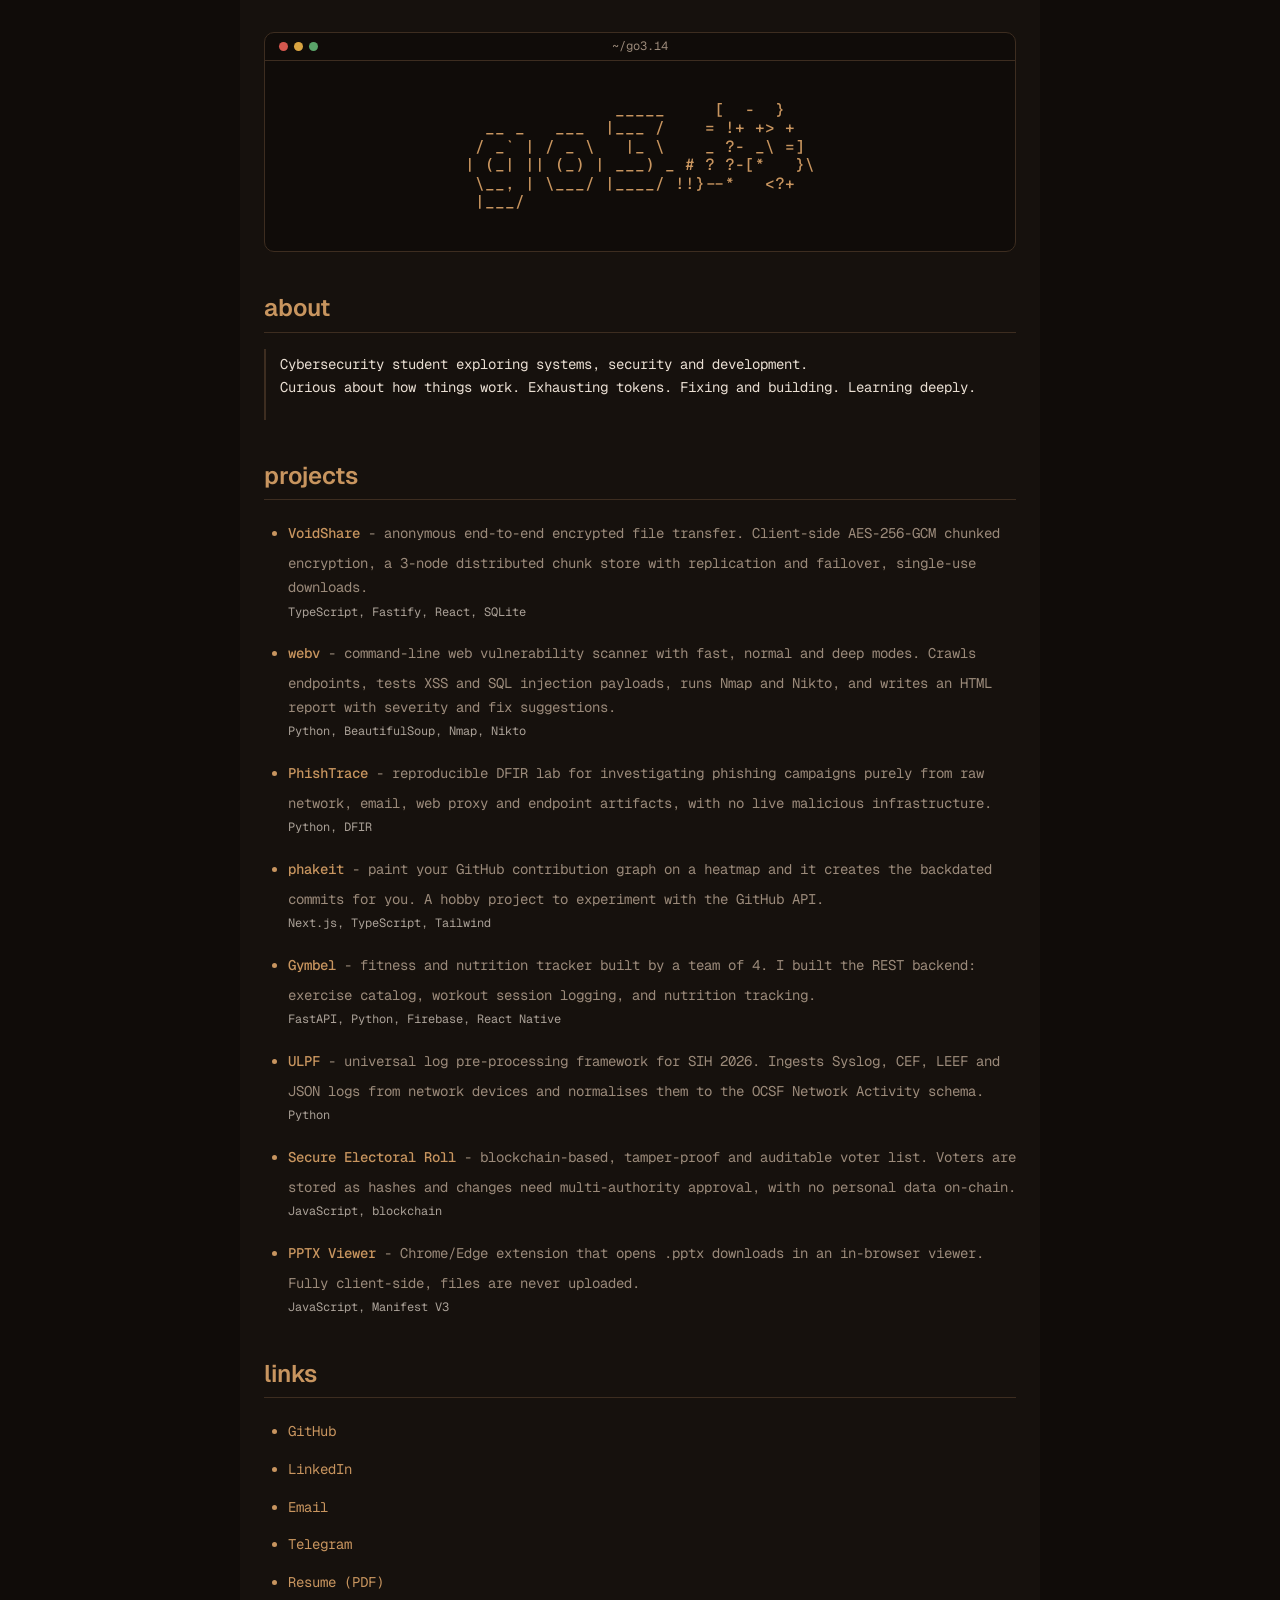
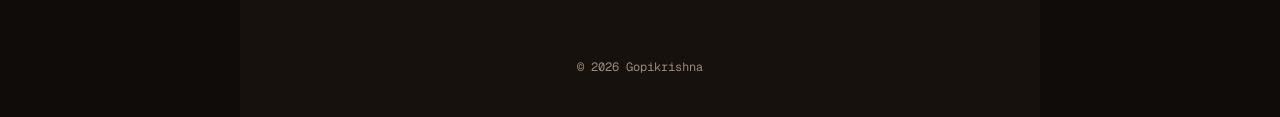
==== index.html @ ccd6d25d "Add downloadable resume" ====
<!DOCTYPE html>
<html lang="en">
<head>
    <meta charset="UTF-8">
    <meta name="viewport" content="width=device-width, initial-scale=1.0">
    <title>Gopikrishna | go3.14</title>
    <meta name="description" content="Gopikrishna, cybersecurity student exploring systems, security and development.">
    <meta property="og:title" content="Gopikrishna | go3.14">
    <meta property="og:description" content="Cybersecurity student. Building things. Learning deeply.">
    <meta property="og:type" content="website">
    <meta name="theme-color" content="#100c09">
    <link rel="icon" type="image/svg+xml" href="favicon.svg?v=4">
    <link rel="preconnect" href="https://fonts.googleapis.com">
    <link rel="preconnect" href="https://fonts.gstatic.com" crossorigin>
    <link rel="stylesheet" href="https://fonts.googleapis.com/css2?family=Geist:wght@400;600&family=Geist+Mono:wght@400;500&display=swap">
    <link rel="stylesheet" href="style.css?v=19">
</head>
<body>
    <main id="top">
        <!-- TODO: swap the ASCII art for <img src="avatar.png" alt="Gopikrishna"> if you want a photo -->
        <div class="banner">
            <div class="bar"><span class="dots" aria-hidden="true"><i></i><i></i><i></i></span><span class="title">~/go3.14</span></div>
            <div class="screen">
            <pre class="ascii" id="art" role="img" aria-label="go3.14">               _____     _  _  _
  __ _   ___  |___ /    / || || |
 / _` | / _ \   |_ \    | || || |_
| (_| || (_) | ___) | _ | ||__   _|
 \__, | \___/ |____/ (_)|_|   |_|
 |___/</pre>
            </div>
        </div>

        <h2>about</h2>
        <blockquote>
            <p>Cybersecurity student exploring systems, security and development.<br>Curious about how things work. Exhausting tokens. Fixing and building. Learning deeply.</p>
        </blockquote>

        <h2>projects</h2>
        <ul class="projects">
            <li>
                <a href="https://github.com/go3-14/DSFS" target="_blank" rel="noopener">VoidShare</a>
                <span class="dim">- anonymous end-to-end encrypted file transfer. Client-side AES-256-GCM chunked encryption, a 3-node distributed chunk store with replication and failover, single-use downloads.</span>
                <span class="stack">TypeScript, Fastify, React, SQLite</span>
            </li>
            <li>
                <a href="https://github.com/go3-14/webv" target="_blank" rel="noopener">webv</a>
                <span class="dim">- command-line web vulnerability scanner with fast, normal and deep modes. Crawls endpoints, tests XSS and SQL injection payloads, runs Nmap and Nikto, and writes an HTML report with severity and fix suggestions.</span>
                <span class="stack">Python, BeautifulSoup, Nmap, Nikto</span>
            </li>
            <li>
                <a href="https://github.com/go3-14/phishtrace" target="_blank" rel="noopener">PhishTrace</a>
                <span class="dim">- reproducible DFIR lab for investigating phishing campaigns purely from raw network, email, web proxy and endpoint artifacts, with no live malicious infrastructure.</span>
                <span class="stack">Python, DFIR</span>
            </li>
            <li>
                <a href="https://phakeit.vercel.app" target="_blank" rel="noopener">phakeit</a>
                <span class="dim">- paint your GitHub contribution graph on a heatmap and it creates the backdated commits for you. A hobby project to experiment with the GitHub API.</span>
                <span class="stack">Next.js, TypeScript, Tailwind</span>
            </li>
            <li>
                <a href="https://gymbel.vercel.app/" target="_blank" rel="noopener">Gymbel</a>
                <span class="dim">- fitness and nutrition tracker built by a team of 4. I built the REST backend: exercise catalog, workout session logging, and nutrition tracking.</span>
                <span class="stack">FastAPI, Python, Firebase, React Native</span>
            </li>
            <li>
                <a href="https://github.com/go3-14/ulpf" target="_blank" rel="noopener">ULPF</a>
                <span class="dim">- universal log pre-processing framework for SIH 2026. Ingests Syslog, CEF, LEEF and JSON logs from network devices and normalises them to the OCSF Network Activity schema.</span>
                <span class="stack">Python</span>
            </li>
            <li>
                <a href="https://github.com/go3-14/secure_vote" target="_blank" rel="noopener">Secure Electoral Roll</a>
                <span class="dim">- blockchain-based, tamper-proof and auditable voter list. Voters are stored as hashes and changes need multi-authority approval, with no personal data on-chain.</span>
                <span class="stack">JavaScript, blockchain</span>
            </li>
            <li>
                <a href="https://github.com/go3-14/pptx_viewer_extension" target="_blank" rel="noopener">PPTX Viewer</a>
                <span class="dim">- Chrome/Edge extension that opens .pptx downloads in an in-browser viewer. Fully client-side, files are never uploaded.</span>
                <span class="stack">JavaScript, Manifest V3</span>
            </li>
        </ul>

        <h2>links</h2>
        <ul class="links">
            <li><a href="https://github.com/go3-14" target="_blank" rel="noopener">GitHub</a></li>
            <li><a href="https://www.linkedin.com/in/gopikrishna-gopakumaran-558706375/" target="_blank" rel="noopener">LinkedIn</a></li>
            <li><a href="mailto:gkgopi.dev@gmail.com">Email</a></li>
            <li><a href="https://t.me/go4_14" target="_blank" rel="noopener">Telegram</a></li>
            <li><a href="resume.pdf" download="Gopikrishna_Gopakumaran_Resume.pdf">Resume (PDF)</a></li>
        </ul>
    </main>

    <footer>&copy; <span id="yr">2026</span> Gopikrishna</footer>
    <script src="script.js?v=19"></script>
</body>
</html>
---- style.css ----
:root {
    --bg: #100c09;
    --panel: #16110d;
    --fg: #eadfd3;
    --muted: #9b8a7a;
    --purple: #c8955f;
    --rule: #3d2d20;
    --sans: "Geist", system-ui, -apple-system, "Segoe UI", sans-serif;
    --mono: "Geist Mono", ui-monospace, Consolas, monospace;
}

* { box-sizing: border-box; }

body {
    margin: 0;
    min-height: 100svh;
    background: var(--bg);
    color: var(--fg);
    font: 14px/1.7 var(--mono);
    -webkit-font-smoothing: antialiased;
    -webkit-text-size-adjust: 100%;
}

main {
    max-width: 800px;
    margin: 0 auto;
    padding: 32px 24px 24px;
    background: var(--panel);
    min-height: 100svh;
}

a { color: var(--purple); text-decoration: none; }
a:hover { text-decoration: underline; text-underline-offset: 3px; }
a:focus-visible { outline: 2px solid var(--purple); outline-offset: 3px; border-radius: 3px; }

.banner {
    border: 1px solid var(--rule);
    border-radius: 10px;
    overflow: hidden;
    background: var(--bg);
}

.bar {
    position: relative;
    display: flex;
    align-items: center;
    padding: 9px 14px;
    border-bottom: 1px solid var(--rule);
    font-size: 12px;
    color: var(--muted);
}
.dots { display: flex; gap: 6px; }
.dots i { width: 9px; height: 9px; border-radius: 50%; background: #d4574e; }
.dots i:nth-child(2) { background: #d9a441; }
.dots i:nth-child(3) { background: #5aa469; }
.title { position: absolute; left: 50%; transform: translateX(-50%); }

.screen { display: grid; place-items: center; padding: 40px 16px; }

.ascii {
    margin: 0;
    font: 500 clamp(0.55rem, 3.3vw, 1rem)/1.15 var(--mono);
    color: var(--purple);
    white-space: pre;
}

h2 {
    font: 600 1.5rem/1.3 var(--sans);
    color: var(--purple);
    margin: 40px 0 16px;
    padding-bottom: 8px;
    border-bottom: 1px solid var(--rule);
}

p, ul { margin: 0 0 16px; }

blockquote {
    margin: 0 0 16px;
    padding: 4px 0 4px 14px;
    border-left: 2px solid var(--rule);
}

ul { padding-left: 24px; }
li::marker { color: var(--purple); }
.dim { color: var(--muted); }
.projects li { margin-bottom: 14px; }
.projects a { font-weight: 500; }
.stack { display: block; margin-top: 2px; font-size: 12px; color: var(--fg); opacity: 0.7; }

footer { max-width: 800px; margin: 0 auto; padding: 16px 24px 40px; color: var(--muted); font-size: 12px; text-align: center; background: var(--panel); }

.links li a, .projects li > a { display: inline-block; padding: 6px 0; }
.links li { margin-bottom: 2px; }
p, li, .dim { overflow-wrap: anywhere; }

@media (max-width: 600px) {
    main { padding: 20px 16px 16px; }
    .screen { padding: 28px 8px; }
    h2 { font-size: 1.3rem; margin-top: 32px; }
    ul { padding-left: 20px; }
    .links li a { padding: 10px 0; }
    footer { padding: 12px 16px 32px; }
}
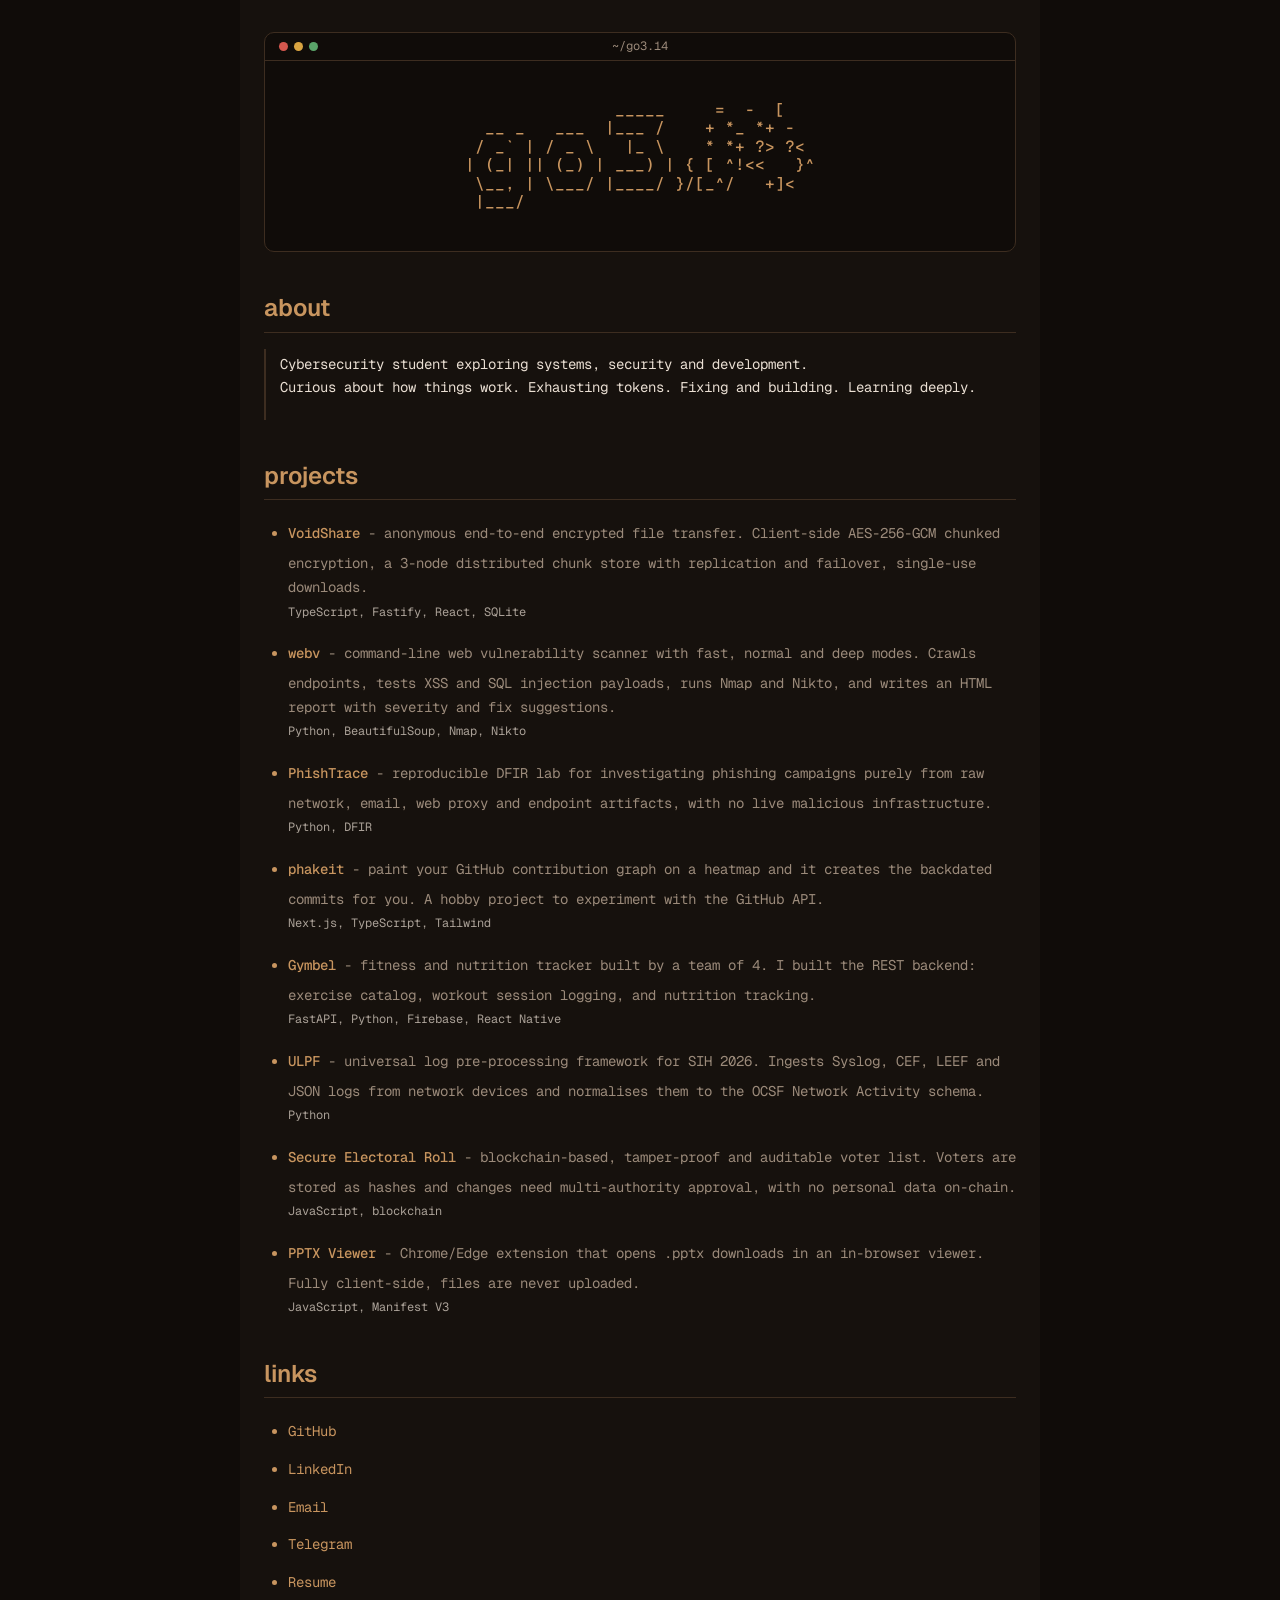
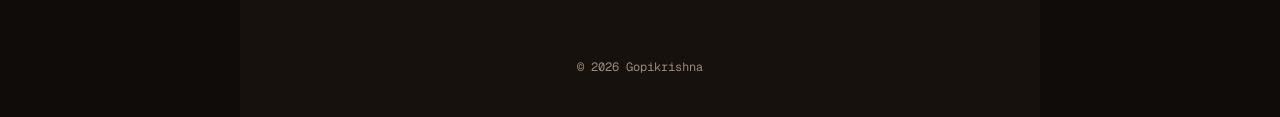
==== commit 44b21a25: "Merge pull request #9 from go3-14/docs-theme Make mobile friendly: bigger tap targets and art, tight" ====
--- a/index.html
+++ b/index.html
@@ -13,7 +13,7 @@
     <link rel="preconnect" href="https://fonts.googleapis.com">
     <link rel="preconnect" href="https://fonts.gstatic.com" crossorigin>
     <link rel="stylesheet" href="https://fonts.googleapis.com/css2?family=Geist:wght@400;600&family=Geist+Mono:wght@400;500&display=swap">
-    <link rel="stylesheet" href="style.css?v=19">
+    <link rel="stylesheet" href="style.css?v=18">
 </head>
 <body>
     <main id="top">
@@ -85,11 +85,12 @@
             <li><a href="https://www.linkedin.com/in/gopikrishna-gopakumaran-558706375/" target="_blank" rel="noopener">LinkedIn</a></li>
             <li><a href="mailto:gkgopi.dev@gmail.com">Email</a></li>
             <li><a href="https://t.me/go4_14" target="_blank" rel="noopener">Telegram</a></li>
-            <li><a href="resume.pdf" download="Gopikrishna_Gopakumaran_Resume.pdf">Resume (PDF)</a></li>
+            <!-- TODO: add resume.pdf to the repo, or delete this line -->
+            <li><a href="resume.pdf" target="_blank" rel="noopener">Resume</a></li>
         </ul>
     </main>
 
     <footer>&copy; <span id="yr">2026</span> Gopikrishna</footer>
-    <script src="script.js?v=19"></script>
+    <script src="script.js?v=18"></script>
 </body>
 </html>
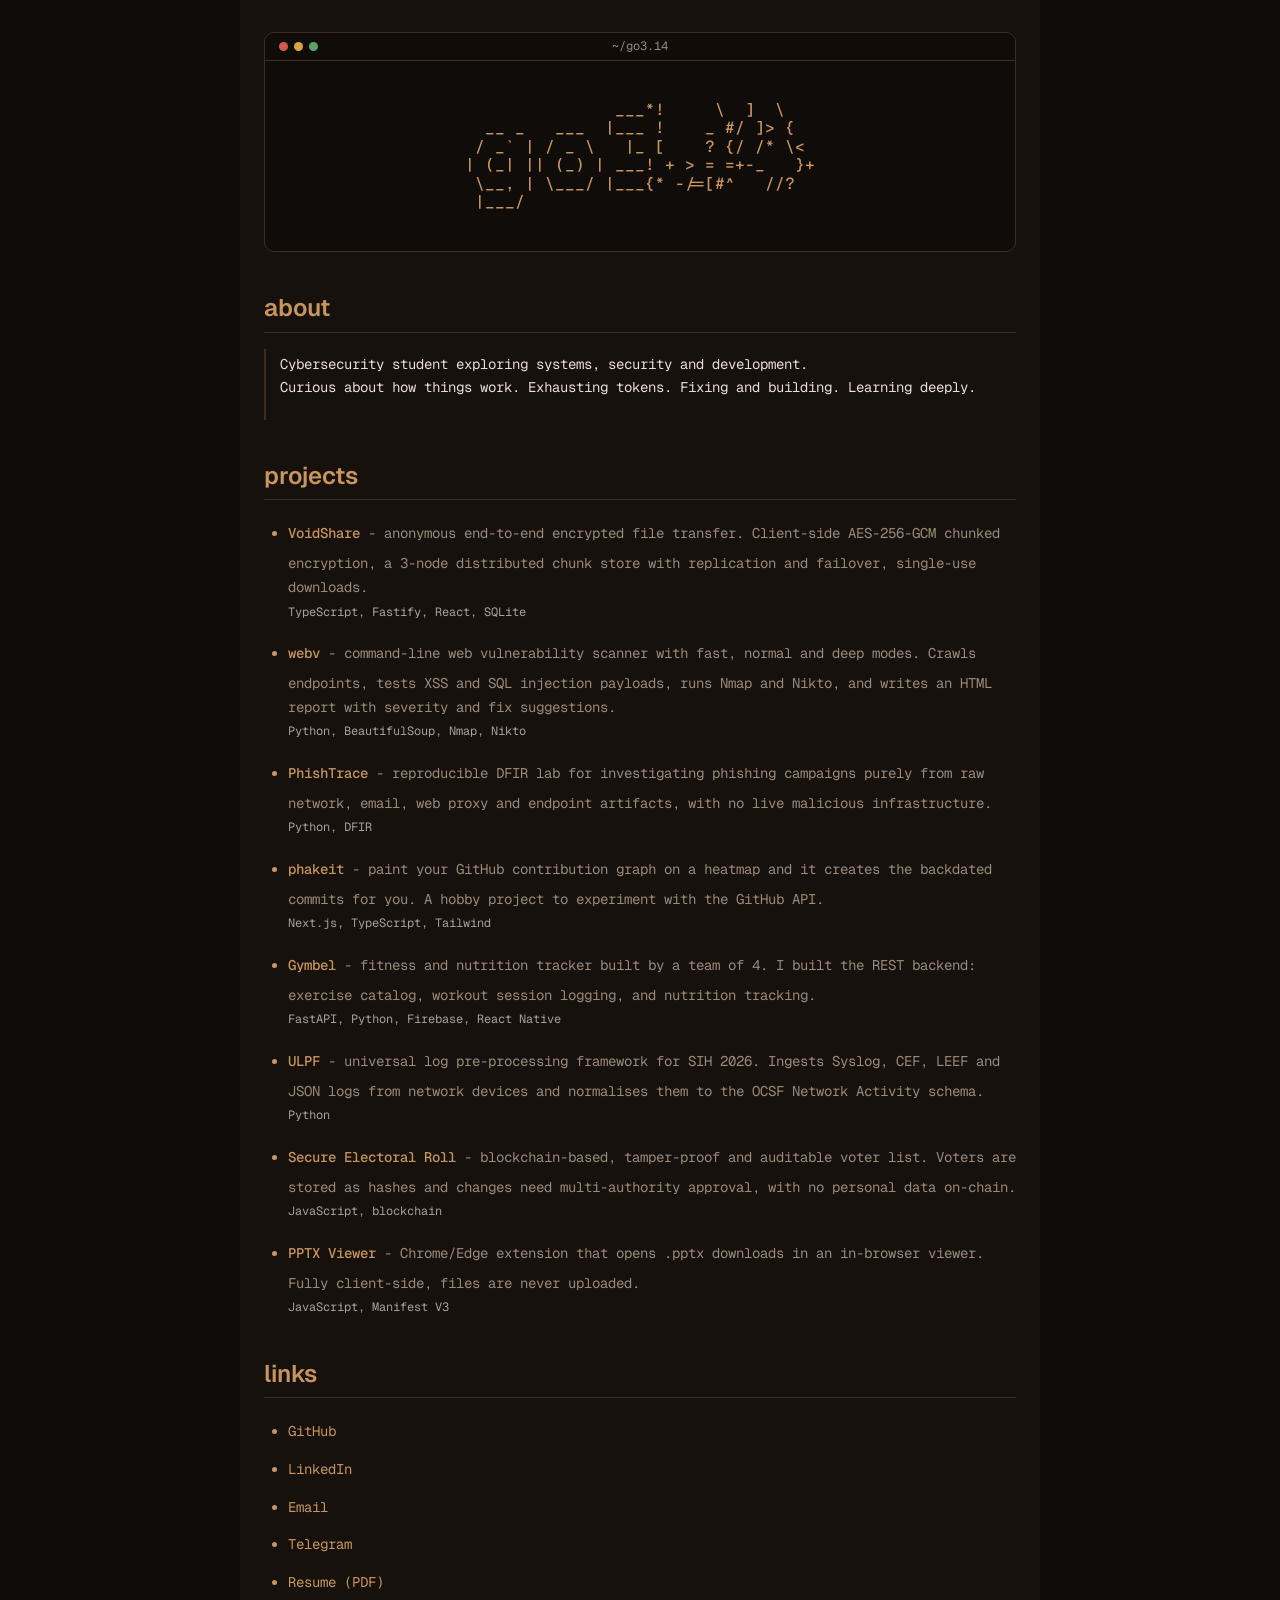
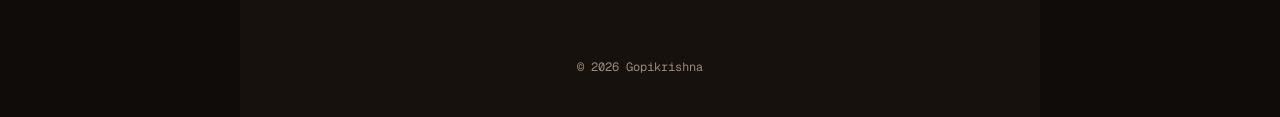
==== commit e3d58c76: "Replace resume with cleaned one-page version" ====
--- a/index.html
+++ b/index.html
@@ -13,7 +13,7 @@
     <link rel="preconnect" href="https://fonts.googleapis.com">
     <link rel="preconnect" href="https://fonts.gstatic.com" crossorigin>
     <link rel="stylesheet" href="https://fonts.googleapis.com/css2?family=Geist:wght@400;600&family=Geist+Mono:wght@400;500&display=swap">
-    <link rel="stylesheet" href="style.css?v=18">
+    <link rel="stylesheet" href="style.css?v=20">
 </head>
 <body>
     <main id="top">
@@ -85,12 +85,11 @@
             <li><a href="https://www.linkedin.com/in/gopikrishna-gopakumaran-558706375/" target="_blank" rel="noopener">LinkedIn</a></li>
             <li><a href="mailto:gkgopi.dev@gmail.com">Email</a></li>
             <li><a href="https://t.me/go4_14" target="_blank" rel="noopener">Telegram</a></li>
-            <!-- TODO: add resume.pdf to the repo, or delete this line -->
-            <li><a href="resume.pdf" target="_blank" rel="noopener">Resume</a></li>
+            <li><a href="resume.pdf" download="Gopikrishna_Gopakumaran_Resume.pdf">Resume (PDF)</a></li>
         </ul>
     </main>
 
     <footer>&copy; <span id="yr">2026</span> Gopikrishna</footer>
-    <script src="script.js?v=18"></script>
+    <script src="script.js?v=20"></script>
 </body>
 </html>
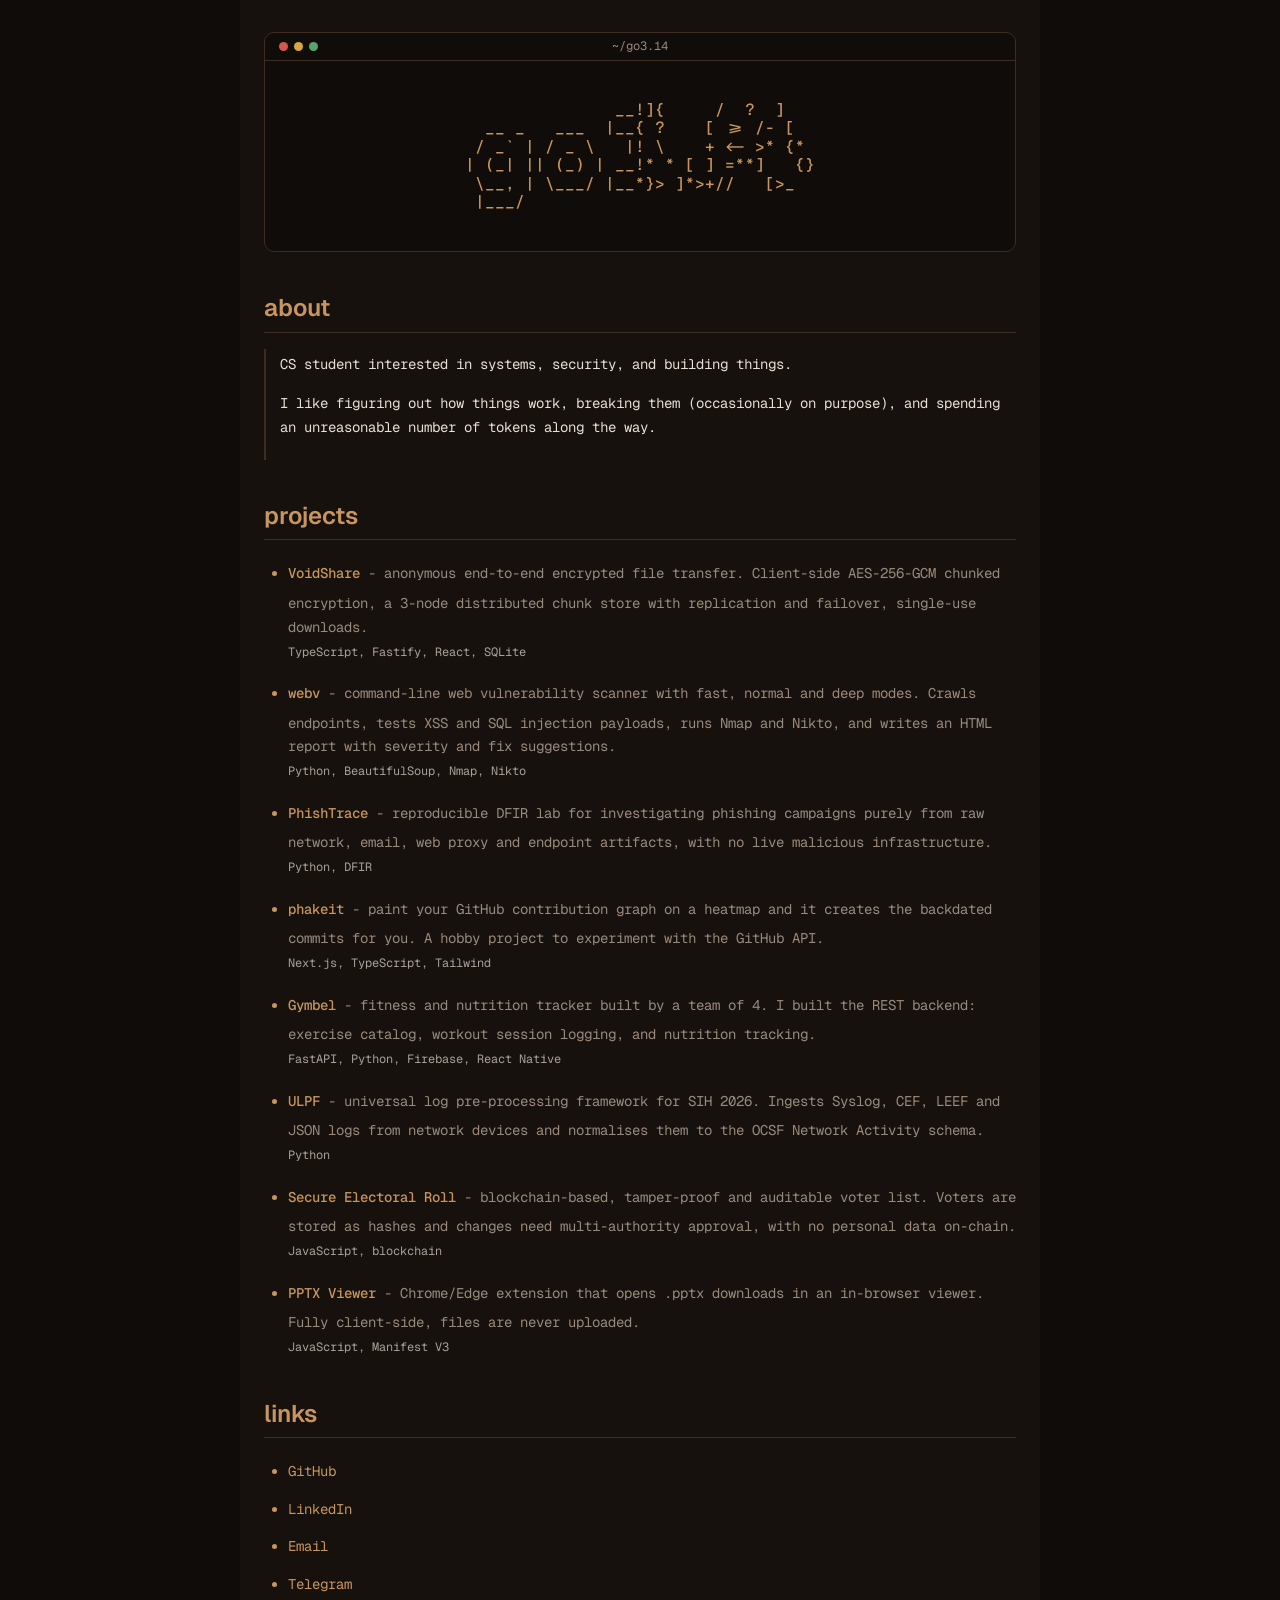
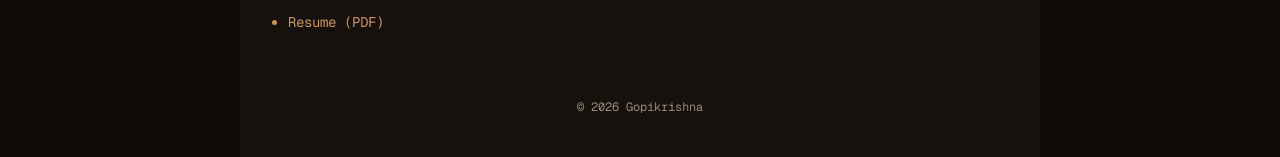
==== commit 517de761: "Update about text" ====
--- a/index.html
+++ b/index.html
@@ -13,7 +13,7 @@
     <link rel="preconnect" href="https://fonts.googleapis.com">
     <link rel="preconnect" href="https://fonts.gstatic.com" crossorigin>
     <link rel="stylesheet" href="https://fonts.googleapis.com/css2?family=Geist:wght@400;600&family=Geist+Mono:wght@400;500&display=swap">
-    <link rel="stylesheet" href="style.css?v=20">
+    <link rel="stylesheet" href="style.css?v=21">
 </head>
 <body>
     <main id="top">
@@ -32,7 +32,8 @@
 
         <h2>about</h2>
         <blockquote>
-            <p>Cybersecurity student exploring systems, security and development.<br>Curious about how things work. Exhausting tokens. Fixing and building. Learning deeply.</p>
+            <p>CS student interested in systems, security, and building things.</p>
+            <p>I like figuring out how things work, breaking them (occasionally on purpose), and spending an unreasonable number of tokens along the way.</p>
         </blockquote>
 
         <h2>projects</h2>
@@ -90,6 +91,6 @@
     </main>
 
     <footer>&copy; <span id="yr">2026</span> Gopikrishna</footer>
-    <script src="script.js?v=20"></script>
+    <script src="script.js?v=21"></script>
 </body>
 </html>
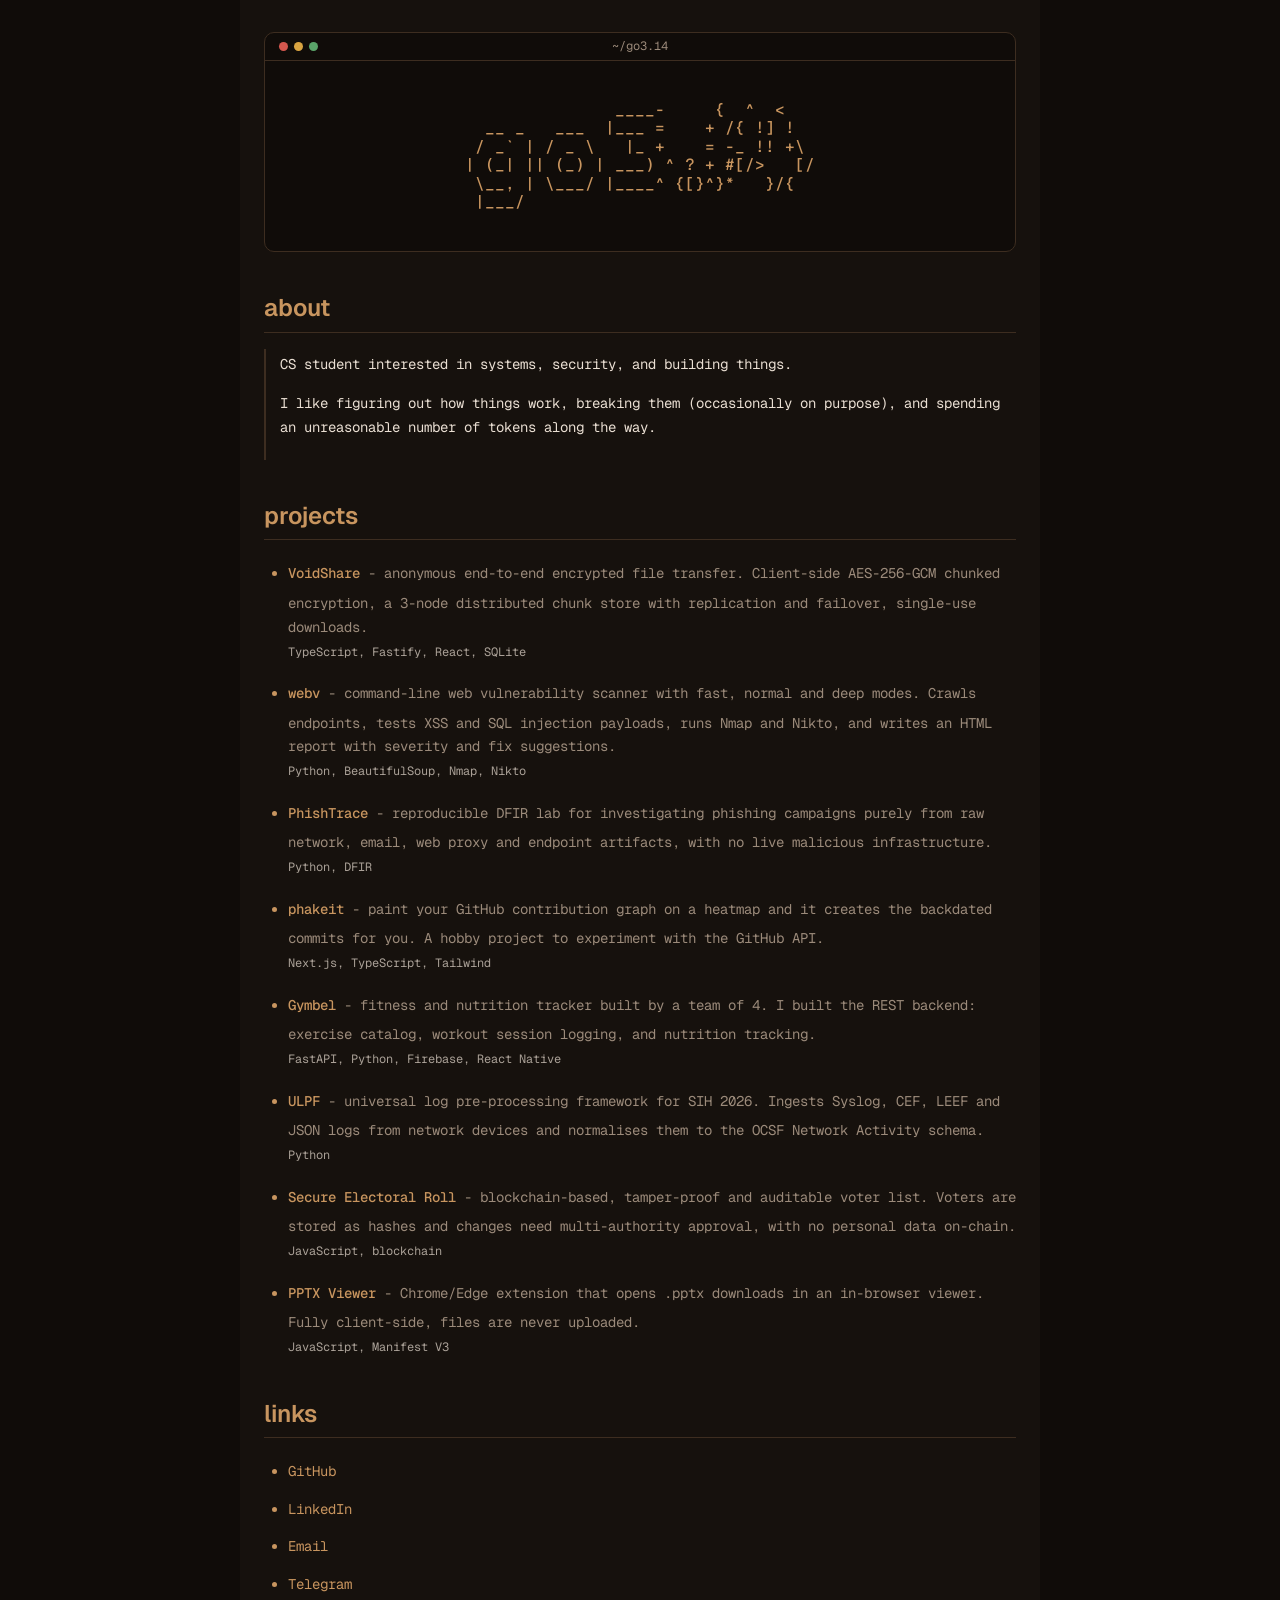
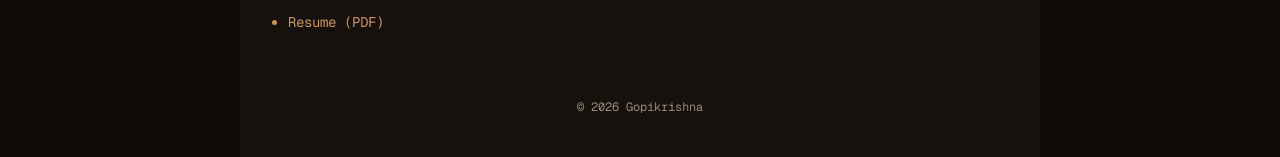
==== commit 6af932a8: "Play a short scramble when reduced motion is on" ====
--- a/index.html
+++ b/index.html
@@ -13,7 +13,7 @@
     <link rel="preconnect" href="https://fonts.googleapis.com">
     <link rel="preconnect" href="https://fonts.gstatic.com" crossorigin>
     <link rel="stylesheet" href="https://fonts.googleapis.com/css2?family=Geist:wght@400;600&family=Geist+Mono:wght@400;500&display=swap">
-    <link rel="stylesheet" href="style.css?v=21">
+    <link rel="stylesheet" href="style.css?v=22">
 </head>
 <body>
     <main id="top">
@@ -91,6 +91,6 @@
     </main>
 
     <footer>&copy; <span id="yr">2026</span> Gopikrishna</footer>
-    <script src="script.js?v=21"></script>
+    <script src="script.js?v=22"></script>
 </body>
 </html>
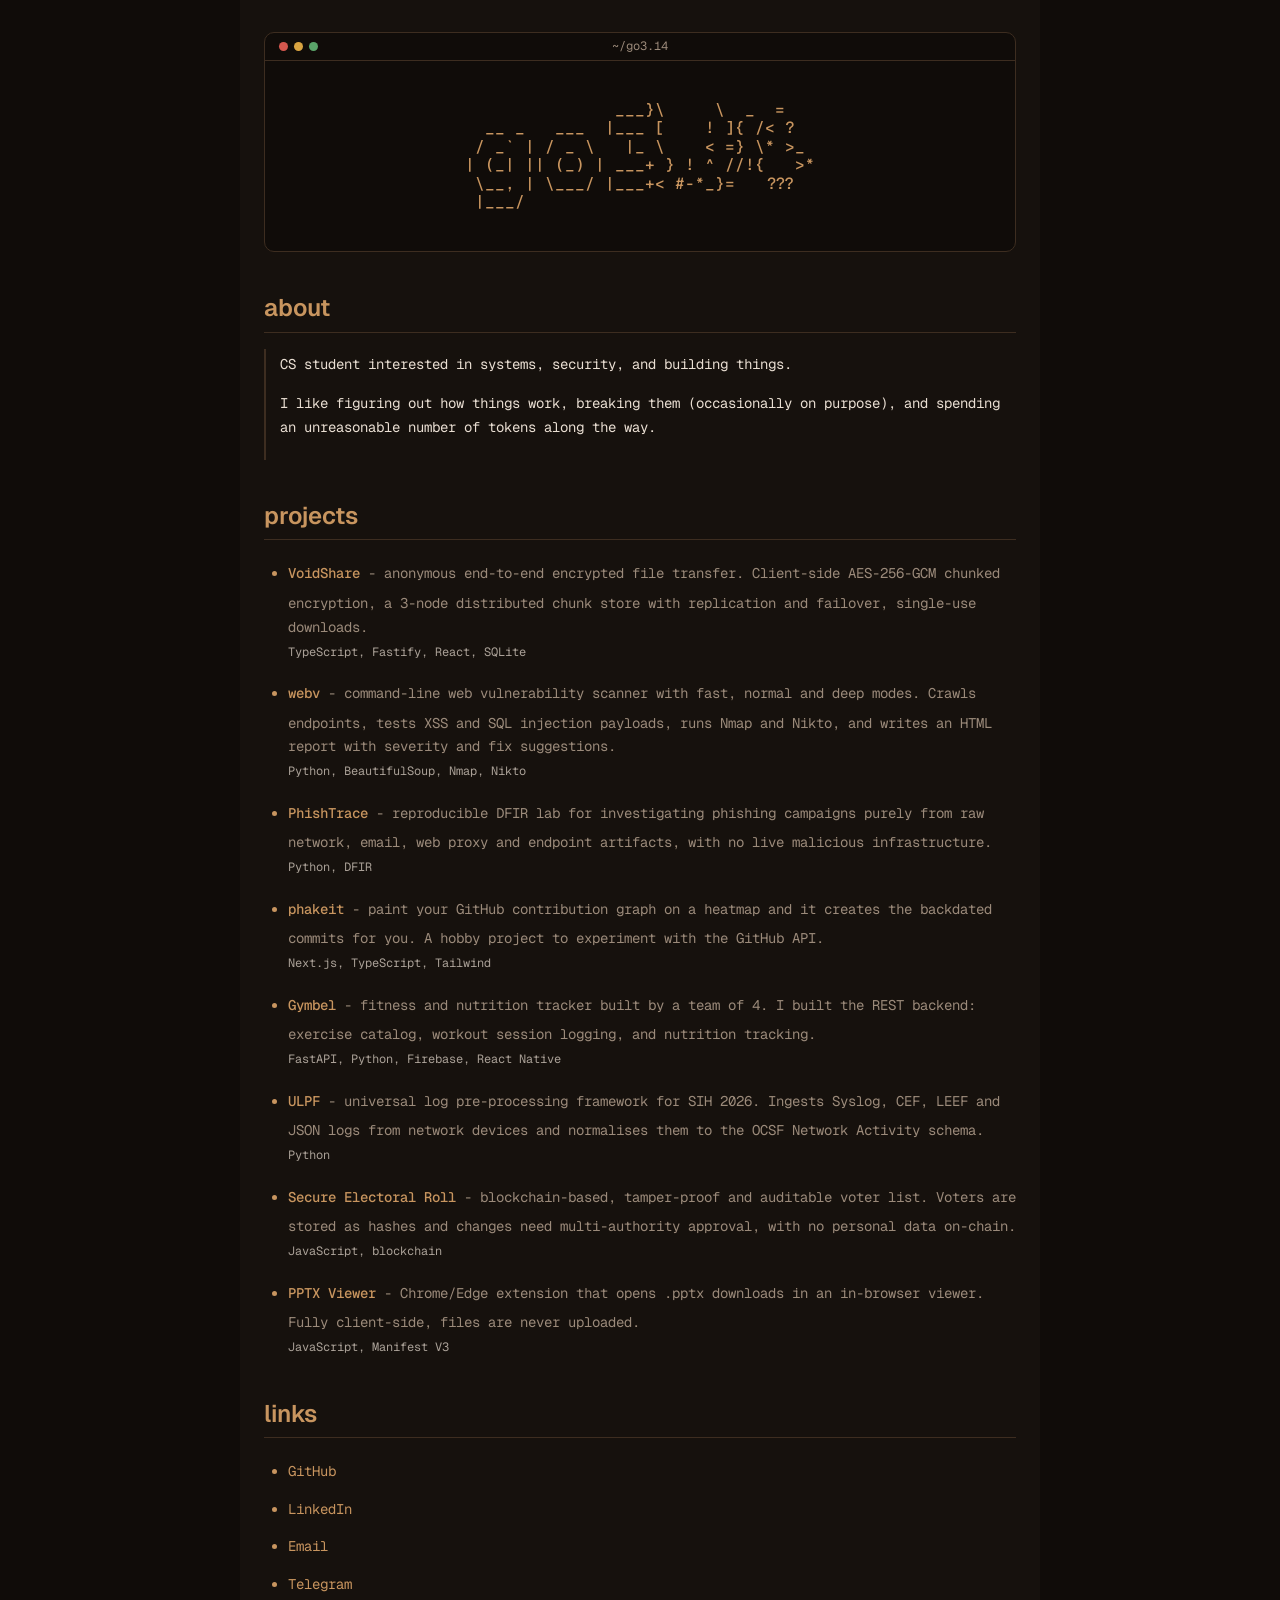
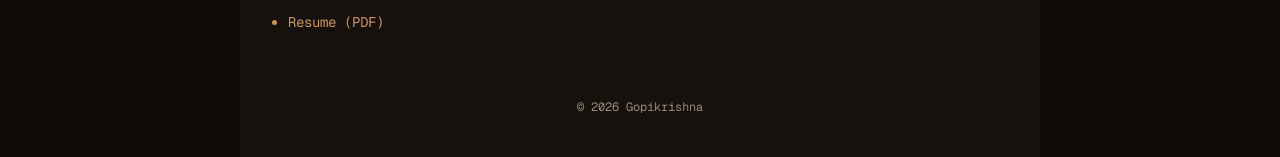
==== commit 9b5f4b3a: "Always play the full scramble, ignore reduced motion" ====
--- a/index.html
+++ b/index.html
@@ -13,7 +13,7 @@
     <link rel="preconnect" href="https://fonts.googleapis.com">
     <link rel="preconnect" href="https://fonts.gstatic.com" crossorigin>
     <link rel="stylesheet" href="https://fonts.googleapis.com/css2?family=Geist:wght@400;600&family=Geist+Mono:wght@400;500&display=swap">
-    <link rel="stylesheet" href="style.css?v=22">
+    <link rel="stylesheet" href="style.css?v=23">
 </head>
 <body>
     <main id="top">
@@ -91,6 +91,6 @@
     </main>
 
     <footer>&copy; <span id="yr">2026</span> Gopikrishna</footer>
-    <script src="script.js?v=22"></script>
+    <script src="script.js?v=23"></script>
 </body>
 </html>
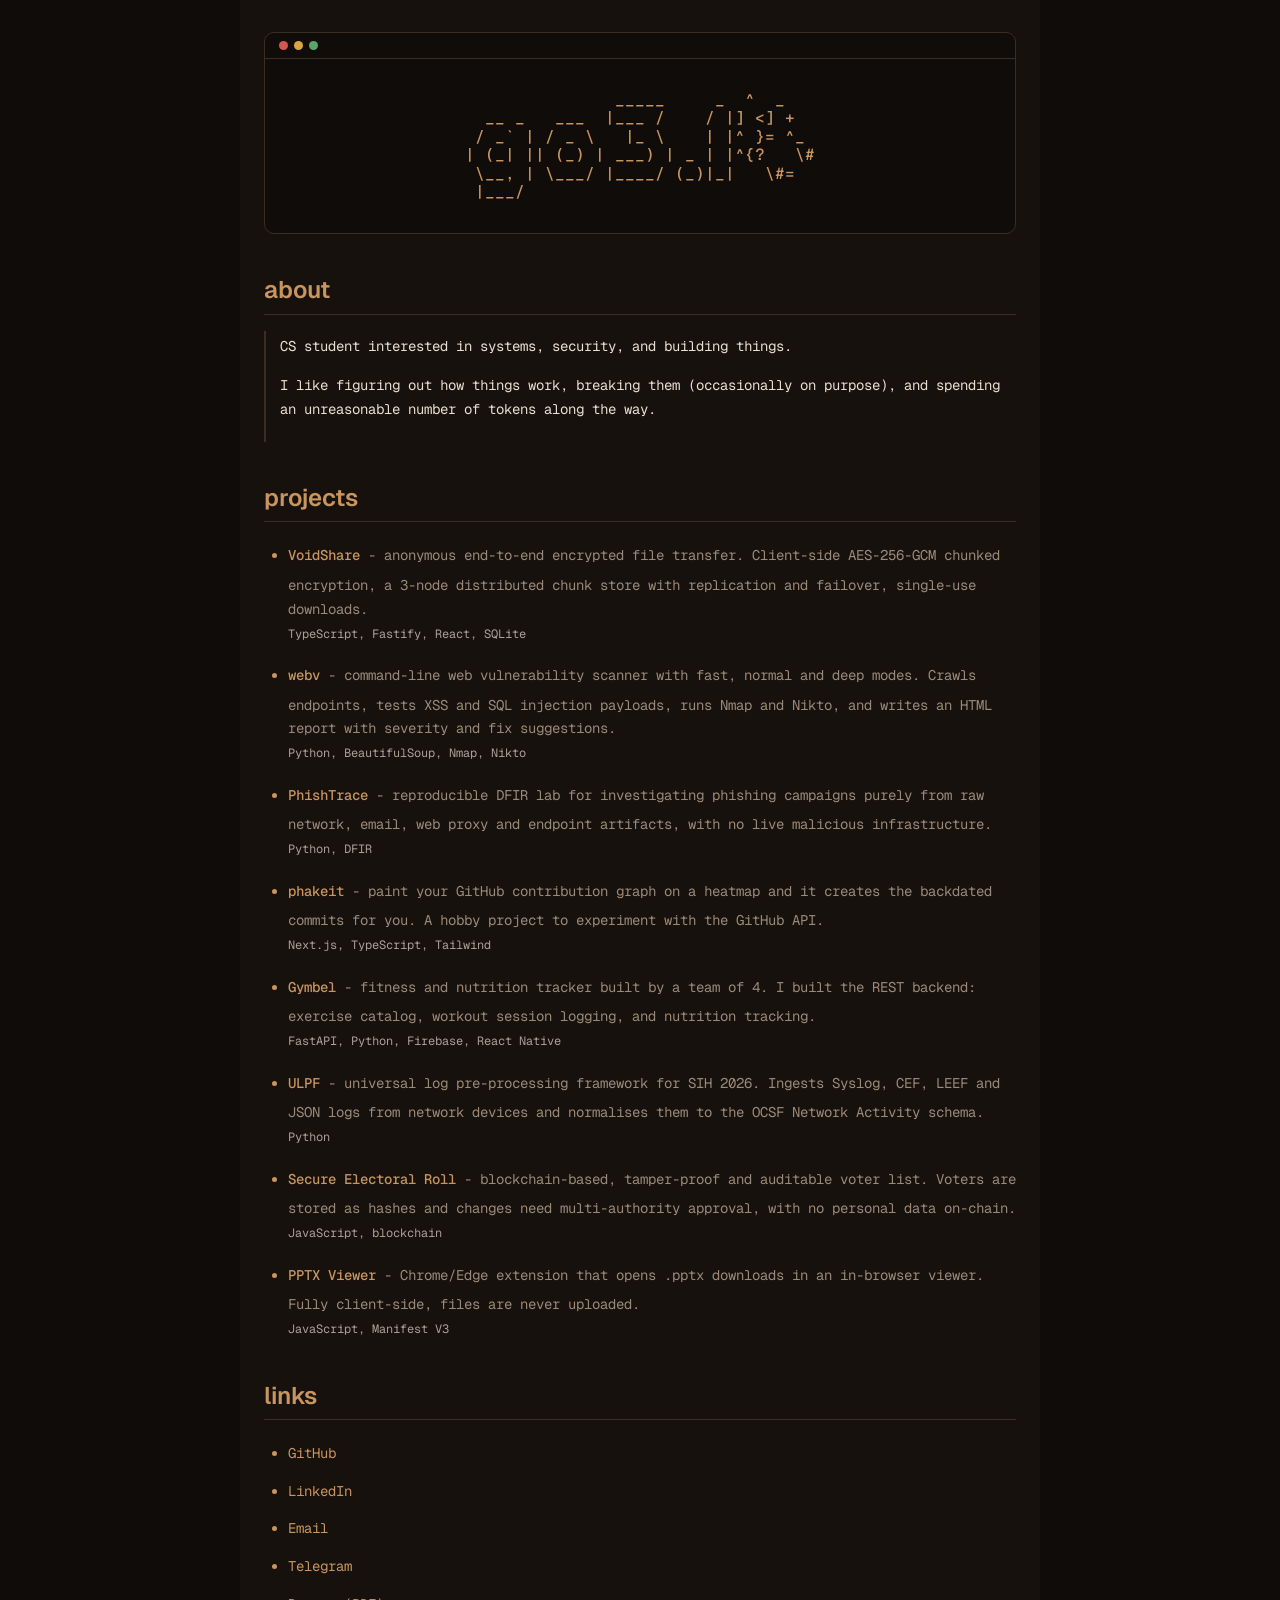
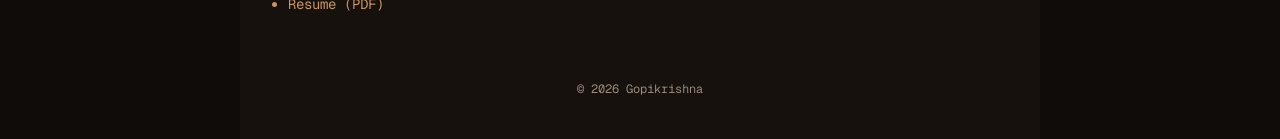
==== commit c40e7c55: "Remove title text from terminal bar and tighten spacing" ====
--- a/index.html
+++ b/index.html
@@ -13,13 +13,13 @@
     <link rel="preconnect" href="https://fonts.googleapis.com">
     <link rel="preconnect" href="https://fonts.gstatic.com" crossorigin>
     <link rel="stylesheet" href="https://fonts.googleapis.com/css2?family=Geist:wght@400;600&family=Geist+Mono:wght@400;500&display=swap">
-    <link rel="stylesheet" href="style.css?v=23">
+    <link rel="stylesheet" href="style.css?v=24">
 </head>
 <body>
     <main id="top">
         <!-- TODO: swap the ASCII art for <img src="avatar.png" alt="Gopikrishna"> if you want a photo -->
         <div class="banner">
-            <div class="bar"><span class="dots" aria-hidden="true"><i></i><i></i><i></i></span><span class="title">~/go3.14</span></div>
+            <div class="bar"><span class="dots" aria-hidden="true"><i></i><i></i><i></i></span></div>
             <div class="screen">
             <pre class="ascii" id="art" role="img" aria-label="go3.14">               _____     _  _  _
   __ _   ___  |___ /    / || || |
@@ -91,6 +91,6 @@
     </main>
 
     <footer>&copy; <span id="yr">2026</span> Gopikrishna</footer>
-    <script src="script.js?v=23"></script>
+    <script src="script.js?v=24"></script>
 </body>
 </html>
--- a/style.css
+++ b/style.css
@@ -44,7 +44,7 @@
     position: relative;
     display: flex;
     align-items: center;
-    padding: 9px 14px;
+    padding: 8px 14px;
     border-bottom: 1px solid var(--rule);
     font-size: 12px;
     color: var(--muted);
@@ -53,9 +53,8 @@
 .dots i { width: 9px; height: 9px; border-radius: 50%; background: #d4574e; }
 .dots i:nth-child(2) { background: #d9a441; }
 .dots i:nth-child(3) { background: #5aa469; }
-.title { position: absolute; left: 50%; transform: translateX(-50%); }
 
-.screen { display: grid; place-items: center; padding: 40px 16px; }
+.screen { display: grid; place-items: center; padding: 32px 16px; }
 
 .ascii {
     margin: 0;
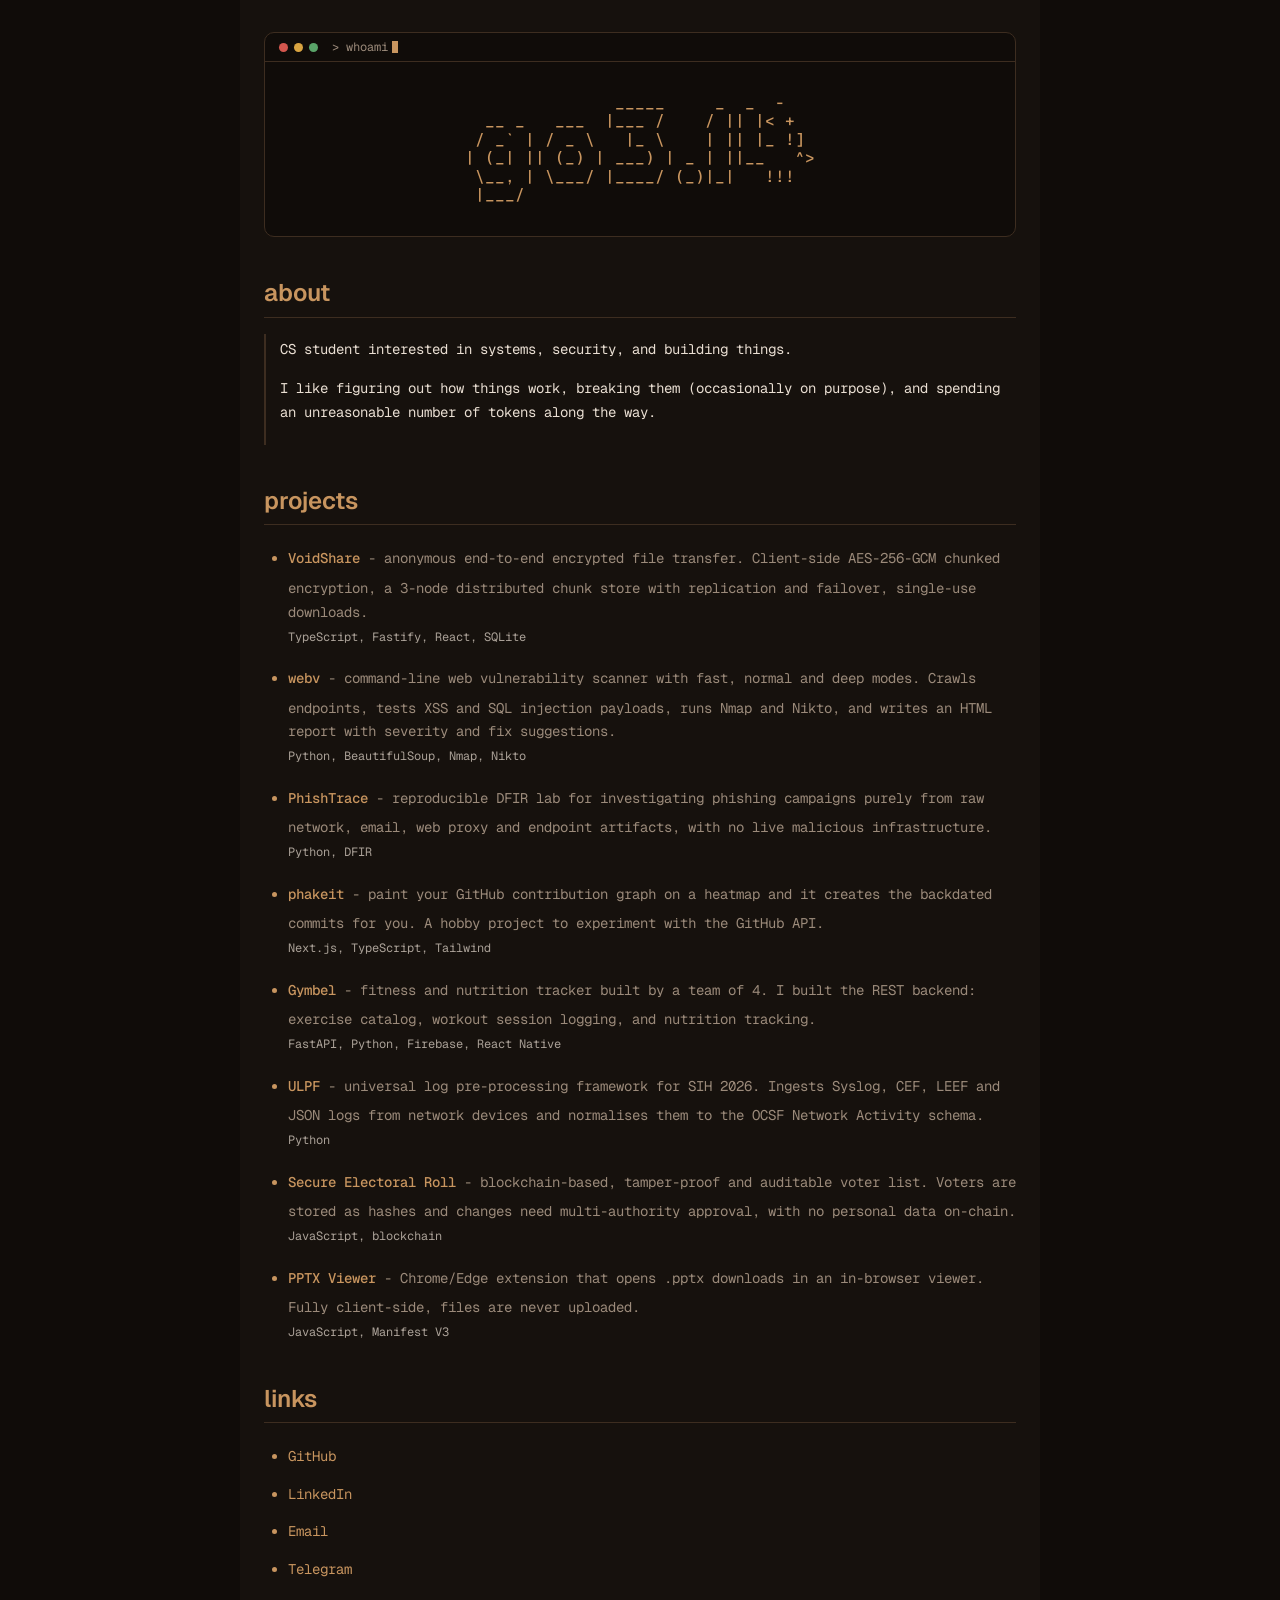
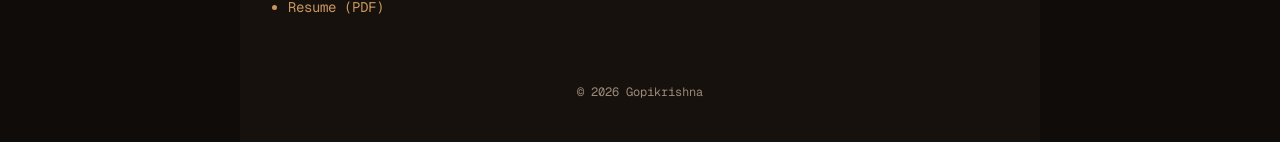
==== commit 199f5498: "Add whoami prompt with blinking cursor to terminal bar" ====
--- a/index.html
+++ b/index.html
@@ -13,13 +13,13 @@
     <link rel="preconnect" href="https://fonts.googleapis.com">
     <link rel="preconnect" href="https://fonts.gstatic.com" crossorigin>
     <link rel="stylesheet" href="https://fonts.googleapis.com/css2?family=Geist:wght@400;600&family=Geist+Mono:wght@400;500&display=swap">
-    <link rel="stylesheet" href="style.css?v=24">
+    <link rel="stylesheet" href="style.css?v=25">
 </head>
 <body>
     <main id="top">
         <!-- TODO: swap the ASCII art for <img src="avatar.png" alt="Gopikrishna"> if you want a photo -->
         <div class="banner">
-            <div class="bar"><span class="dots" aria-hidden="true"><i></i><i></i><i></i></span></div>
+            <div class="bar"><span class="dots" aria-hidden="true"><i></i><i></i><i></i></span><span class="prompt" aria-hidden="true">&gt; whoami<i class="cursor"></i></span></div>
             <div class="screen">
             <pre class="ascii" id="art" role="img" aria-label="go3.14">               _____     _  _  _
   __ _   ___  |___ /    / || || |
@@ -91,6 +91,6 @@
     </main>
 
     <footer>&copy; <span id="yr">2026</span> Gopikrishna</footer>
-    <script src="script.js?v=24"></script>
+    <script src="script.js?v=25"></script>
 </body>
 </html>
--- a/style.css
+++ b/style.css
@@ -53,6 +53,10 @@
 .dots i { width: 9px; height: 9px; border-radius: 50%; background: #d4574e; }
 .dots i:nth-child(2) { background: #d9a441; }
 .dots i:nth-child(3) { background: #5aa469; }
+.prompt { margin-left: 14px; font: 400 12px/1 var(--mono); color: var(--muted); display: flex; align-items: center; }
+.cursor { width: 6px; height: 12px; margin-left: 4px; background: var(--purple); animation: blink 1.1s steps(1) infinite; }
+@keyframes blink { 50% { opacity: 0; } }
+@media (prefers-reduced-motion: reduce) { .cursor { animation: none; } }
 
 .screen { display: grid; place-items: center; padding: 32px 16px; }
 
